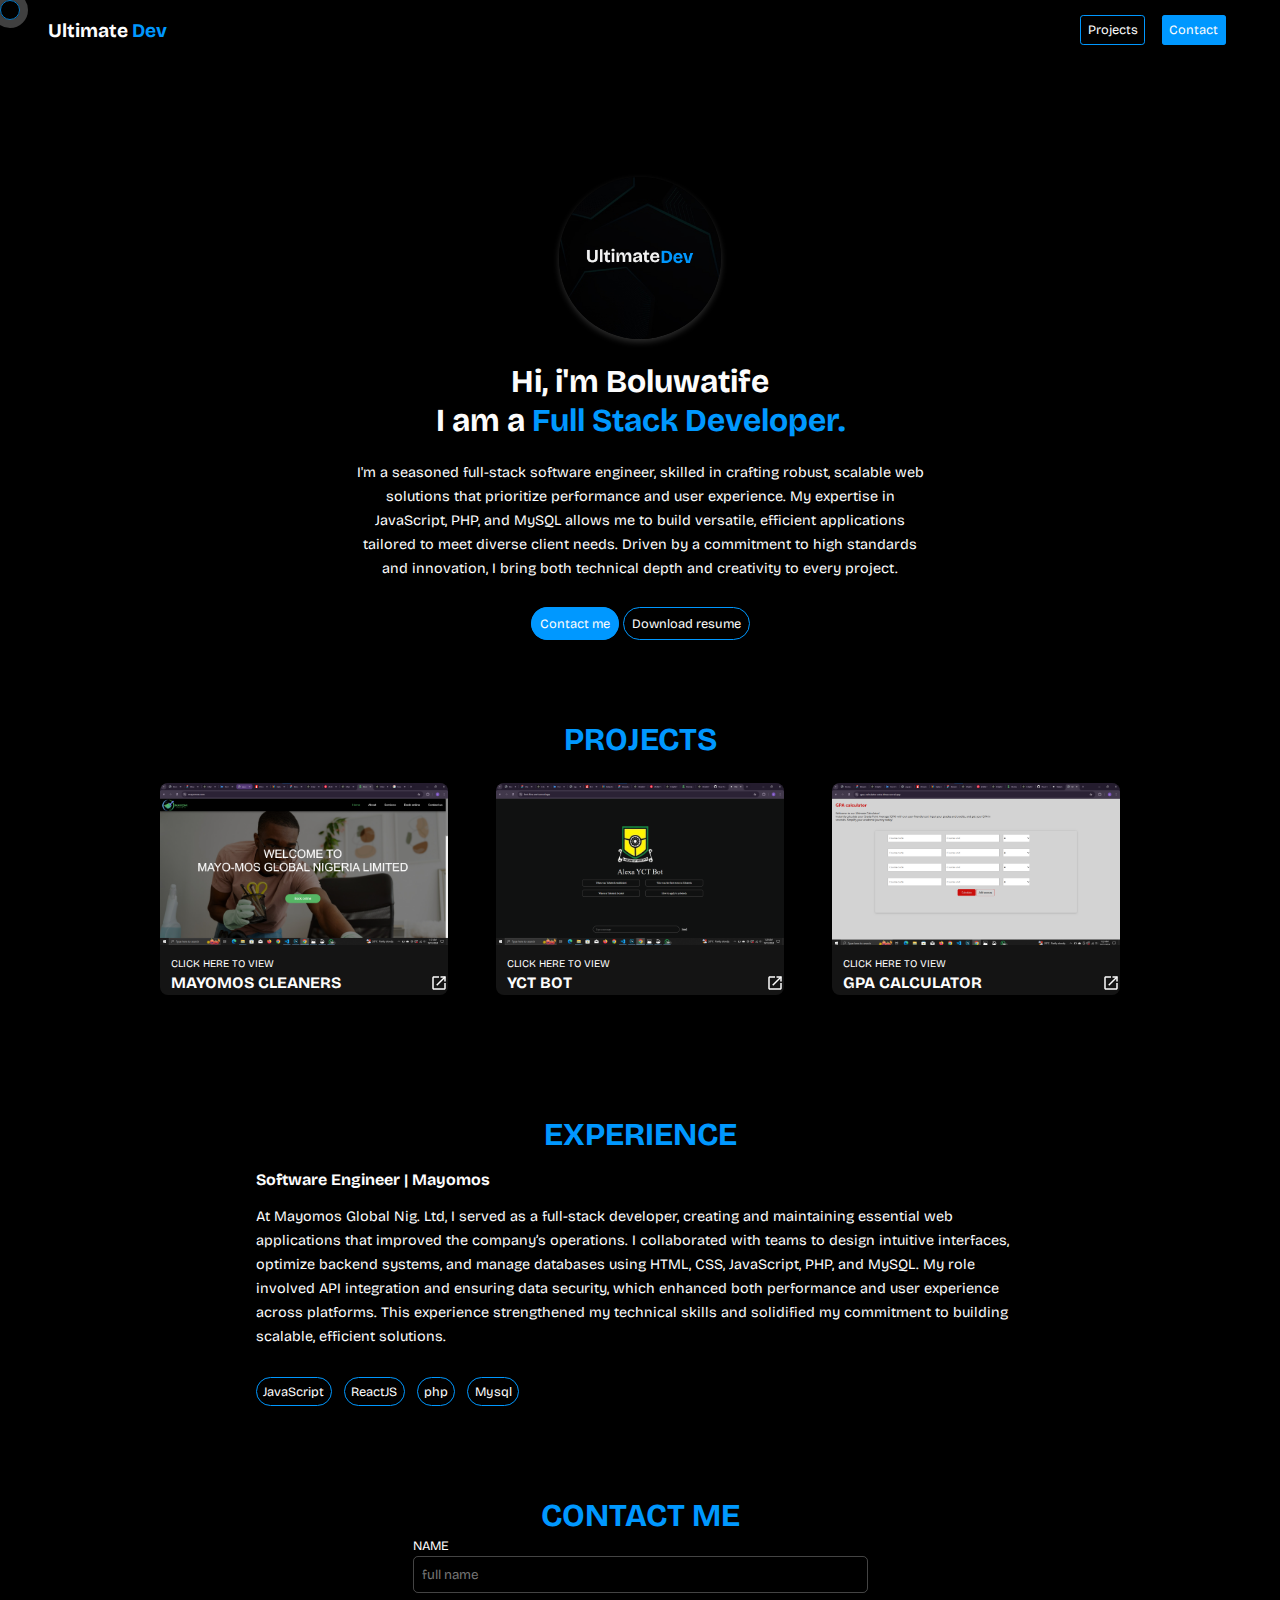
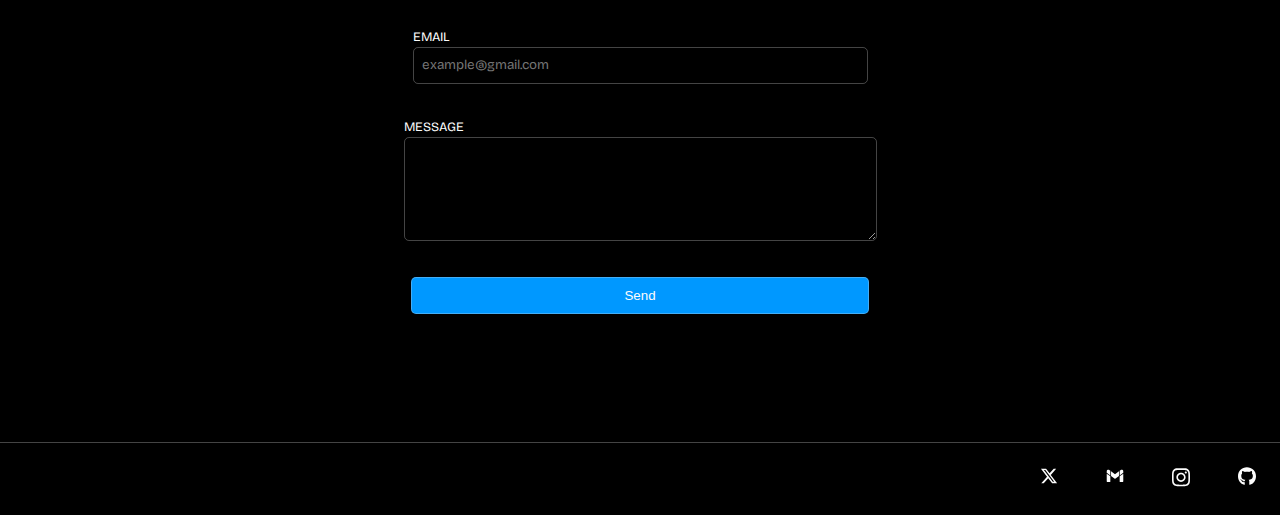
==== index.html @ 0e0b4a30 "Update index.html" ====
<!DOCTYPE html>
  <html lang="en">
  <head>
    <meta charset="UTF-8">
    <meta name="viewport" content="width=device-width, initial-scale=1.0">
    <title>Portfolio | UltimateDev</title>
    <link rel="stylesheet" href="styles/index.css">
    <link rel="preconnect" href="https://fonts.googleapis.com">
    <link rel="preconnect" href="https://fonts.gstatic.com" crossorigin>
    <link href="https://fonts.googleapis.com/css2?family=Bricolage+Grotesque:opsz,wght@12..96,200..800&display=swap" rel="stylesheet">
    <link rel="icon" href="assets/icons/code-solid.svg">
  </head>
  <body>

    <div class="cursor"></div>

    <div class="main">
      <div class="nav">
        <div class="logo">Ultimate <span class="dev">Dev</span> </div>
        <div class="nav-btn">
          <a href="#projects" class="about">Projects</a>
          <a href="#contact" class="contact">Contact</a>
        </div>
      </div>

      <div class="profile">
      <img src="assets/images/profile-bricolage.jpg" width="162" height="162">
      <div class="tag">Hi, i'm Boluwatife</div>
      <div class="tag second">I am a <span class="dev">Full Stack Developer.</span></div>
      <center>
      <div class="txt">I'm a seasoned full-stack software engineer, skilled in crafting robust, scalable web solutions that prioritize performance and user experience. My expertise in JavaScript, PHP, and MySQL allows me to build versatile, efficient applications tailored to meet diverse client needs. Driven by a commitment to high standards and innovation, I bring both technical depth and creativity to every project.
      </div>
    </center>
    <div class="contact-links">
      <a href="#contact" class="contact-me">Contact me</a>
      <a href="assets/files/Resume.pdf" download="Resume.pdf" class="resume">Download resume</a>
    </div>
      </div>

      <div class="projects" id="projects">
        <div class="title">PROJECTS</div>
      
        <div class="each-projects">
          <a href="https://mayomos-global-ltd.vercel.app/" target="_blank">
            <div class="each">
              <img src="assets/images/mayomos.png" alt="">
              <div class="view">CLICK HERE TO VIEW</div>
              <svg xmlns="http://www.w3.org/2000/svg" xmlns:xlink="http://www.w3.org/1999/xlink" viewBox="0,0,256,256" width="24px" height="24px" fill-rule="nonzero"><g fill="#fcfcfc" fill-rule="nonzero" stroke="none" stroke-width="1" stroke-linecap="butt" stroke-linejoin="miter" stroke-miterlimit="10" stroke-dasharray="" stroke-dashoffset="0" font-family="none" font-weight="none" font-size="none" text-anchor="none" style="mix-blend-mode: normal"><g transform="scale(10.66667,10.66667)"><path d="M19,21h-14c-1.1,0 -2,-0.9 -2,-2v-14c0,-1.1 0.9,-2 2,-2h7v2h-7v14h14v-7h2v7c0,1.1 -0.9,2 -2,2z"></path><path d="M21,10h-2v-5h-5v-2h7z"></path><path transform="translate(-2.4705,13.03583) rotate(-45.001)" d="M6.7,8.5h15.6v2h-15.6z"></path></g></g></svg>
              <div class="project-title">MAYOMOS CLEANERS</div>
            </div>
          </a>
          
          
          <a href="https://bot-five-vert.vercel.app/" target="_blank">
            <div class="each">
              <img src="assets/images/bot.png">
              <div class="view">CLICK HERE TO VIEW</div>
              <svg xmlns="http://www.w3.org/2000/svg" xmlns:xlink="http://www.w3.org/1999/xlink" viewBox="0,0,256,256" width="24px" height="24px" fill-rule="nonzero"><g fill="#fcfcfc" fill-rule="nonzero" stroke="none" stroke-width="1" stroke-linecap="butt" stroke-linejoin="miter" stroke-miterlimit="10" stroke-dasharray="" stroke-dashoffset="0" font-family="none" font-weight="none" font-size="none" text-anchor="none" style="mix-blend-mode: normal"><g transform="scale(10.66667,10.66667)"><path d="M19,21h-14c-1.1,0 -2,-0.9 -2,-2v-14c0,-1.1 0.9,-2 2,-2h7v2h-7v14h14v-7h2v7c0,1.1 -0.9,2 -2,2z"></path><path d="M21,10h-2v-5h-5v-2h7z"></path><path transform="translate(-2.4705,13.03583) rotate(-45.001)" d="M6.7,8.5h15.6v2h-15.6z"></path></g></g></svg>
              <div class="project-title">YCT BOT</div>
            </div>
          </a>
         
         
          <a href="https://gpa-calculator-zeta-three.vercel.app/" target="_blank">
            <div class="each">
               <img src="assets/images/gpa-calc.png">
              <div class="view">CLICK HERE TO VIEW</div>
              <svg xmlns="http://www.w3.org/2000/svg" xmlns:xlink="http://www.w3.org/1999/xlink" viewBox="0,0,256,256" width="24px" height="24px" fill-rule="nonzero"><g fill="#fcfcfc" fill-rule="nonzero" stroke="none" stroke-width="1" stroke-linecap="butt" stroke-linejoin="miter" stroke-miterlimit="10" stroke-dasharray="" stroke-dashoffset="0" font-family="none" font-weight="none" font-size="none" text-anchor="none" style="mix-blend-mode: normal"><g transform="scale(10.66667,10.66667)"><path d="M19,21h-14c-1.1,0 -2,-0.9 -2,-2v-14c0,-1.1 0.9,-2 2,-2h7v2h-7v14h14v-7h2v7c0,1.1 -0.9,2 -2,2z"></path><path d="M21,10h-2v-5h-5v-2h7z"></path><path transform="translate(-2.4705,13.03583) rotate(-45.001)" d="M6.7,8.5h15.6v2h-15.6z"></path></g></g></svg>
              <div class="project-title">GPA CALCULATOR</div>
            </div>
          </a>
        </div>
      </div> 

      <div class="experience">
        <div class="title">EXPERIENCE</div>
        <center>
        <div class="main-experience">
          <div class="top">Software Engineer | Mayomos</div>
        <div class="detail">
          At Mayomos Global Nig. Ltd, I served as a full-stack developer, creating and maintaining essential web applications that improved the company’s operations. I collaborated with teams to design intuitive interfaces, optimize backend systems, and manage databases using HTML, CSS, JavaScript, PHP, and MySQL. My role involved API integration and ensuring data security, which enhanced both performance and user experience across platforms. This experience strengthened my technical skills and solidified my commitment to building scalable, efficient solutions.
        </div>
        <div class="stacks">
          <div class="each-stack">JavaScript</div>
          <div class="each-stack">ReactJS</div>
          <div class="each-stack">php</div>
          <div class="each-stack mobile">Mysql</div>
        </div>
        </div>
      </center>
      </div>

      <div class="contact-form" id="contact">
        <div class="title">CONTACT ME</div>

        <form action="https://mayomos.com/endpoint.php" method="post">
          <div class="name">
            <div class="input-title">NAME</div>
            <input type="text" name="name" id="" placeholder="full name">
          </div>

          <div class="email">
            <div class="input-title">EMAIL</div>
            <input type="email" name="mail" id="" placeholder="example@gmail.com">
          </div>

          <div class="message">
            <div class="input-title">MESSAGE</div>
            <textarea name="message" id=""></textarea>
          </div>

          <div class="submit-btn">
              <button class="send-btn" name="submit">Send</button> 
          </div>
        </form>
      </div>

      <div class="footer">
        <hr>

        <div class="icons">
        <a href="https://x.com/_UltimateDev?t=ucRI3K54Rk-dTeCv96or4w&s=08" target="_blank">
        <svg xmlns="http://www.w3.org/2000/svg" viewBox="0 0 512 512"><!--!Font Awesome Free 6.6.0 by @fontawesome - https://fontawesome.com License - https://fontawesome.com/license/free Copyright 2024 Fonticons, Inc.--><path fill="#fcfcfc" d="M389.2 48h70.6L305.6 224.2 487 464H345L233.7 318.6 106.5 464H35.8L200.7 275.5 26.8 48H172.4L272.9 180.9 389.2 48zM364.4 421.8h39.1L151.1 88h-42L364.4 421.8z"/></svg>
       </a>

       <a href="mailto:iyiadeboluwatife8@gmail.com">
        <svg xmlns="http://www.w3.org/2000/svg" x="0px" y="0px" width="50"  viewBox="0,0,256,256">
          <g fill="#fcfcfc" fill-rule="nonzero" stroke="none" stroke-width="1" stroke-linecap="butt" stroke-linejoin="miter" stroke-miterlimit="10" stroke-dasharray="" stroke-dashoffset="0" font-family="none" font-weight="none" font-size="none" text-anchor="none" style="mix-blend-mode: normal"><g transform="scale(5.12,5.12)"><path d="M12,23.403v-0.013v-13.001l-0.12,-0.089h-0.01l-2.73,-2.02c-1.67,-1.24 -4.05,-1.18 -5.53,0.28c-0.99,0.98 -1.61,2.34 -1.61,3.85v3.602zM38,23.39v0.013l10,-7.391v-3.602c0,-1.49 -0.6,-2.85 -1.58,-3.83c-1.46,-1.457 -3.765,-1.628 -5.424,-0.403l-2.876,2.123l-0.12,0.089zM14,24.868l10.406,7.692c0.353,0.261 0.836,0.261 1.189,0l10.405,-7.692v-13.001l-11,8.133l-11,-8.133zM38,25.889v15.111c0,0.552 0.448,1 1,1h6.5c1.381,0 2.5,-1.119 2.5,-2.5v-21.003zM12,25.889l-10,-7.392v21.003c0,1.381 1.119,2.5 2.5,2.5h6.5c0.552,0 1,-0.448 1,-1z"></path></g></g>
          </svg>
      </a>

      <a href="https://www.instagram.com/u.l.t.i.m.a.t.e.d.e.v?igsh=cHZyOWExaW56cmpl" target="_blank">
        <svg xmlns="http://www.w3.org/2000/svg" viewBox="0 0 448 512"><!--!Font Awesome Free 6.6.0 by @fontawesome - https://fontawesome.com License - https://fontawesome.com/license/free Copyright 2024 Fonticons, Inc.--><path fill="#fcfcfc" d="M224.1 141c-63.6 0-114.9 51.3-114.9 114.9s51.3 114.9 114.9 114.9S339 319.5 339 255.9 287.7 141 224.1 141zm0 189.6c-41.1 0-74.7-33.5-74.7-74.7s33.5-74.7 74.7-74.7 74.7 33.5 74.7 74.7-33.6 74.7-74.7 74.7zm146.4-194.3c0 14.9-12 26.8-26.8 26.8-14.9 0-26.8-12-26.8-26.8s12-26.8 26.8-26.8 26.8 12 26.8 26.8zm76.1 27.2c-1.7-35.9-9.9-67.7-36.2-93.9-26.2-26.2-58-34.4-93.9-36.2-37-2.1-147.9-2.1-184.9 0-35.8 1.7-67.6 9.9-93.9 36.1s-34.4 58-36.2 93.9c-2.1 37-2.1 147.9 0 184.9 1.7 35.9 9.9 67.7 36.2 93.9s58 34.4 93.9 36.2c37 2.1 147.9 2.1 184.9 0 35.9-1.7 67.7-9.9 93.9-36.2 26.2-26.2 34.4-58 36.2-93.9 2.1-37 2.1-147.8 0-184.8zM398.8 388c-7.8 19.6-22.9 34.7-42.6 42.6-29.5 11.7-99.5 9-132.1 9s-102.7 2.6-132.1-9c-19.6-7.8-34.7-22.9-42.6-42.6-11.7-29.5-9-99.5-9-132.1s-2.6-102.7 9-132.1c7.8-19.6 22.9-34.7 42.6-42.6 29.5-11.7 99.5-9 132.1-9s102.7-2.6 132.1 9c19.6 7.8 34.7 22.9 42.6 42.6 11.7 29.5 9 99.5 9 132.1s2.7 102.7-9 132.1z"/></svg>
      </a>

      <a href="https://github.com/precy001" target="_blank">
        <svg xmlns="http://www.w3.org/2000/svg" viewBox="0 0 496 512"><!--!Font Awesome Free 6.6.0 by @fontawesome - https://fontawesome.com License - https://fontawesome.com/license/free Copyright 2024 Fonticons, Inc.--><path fill="#fcfcfc" d="M165.9 397.4c0 2-2.3 3.6-5.2 3.6-3.3 .3-5.6-1.3-5.6-3.6 0-2 2.3-3.6 5.2-3.6 3-.3 5.6 1.3 5.6 3.6zm-31.1-4.5c-.7 2 1.3 4.3 4.3 4.9 2.6 1 5.6 0 6.2-2s-1.3-4.3-4.3-5.2c-2.6-.7-5.5 .3-6.2 2.3zm44.2-1.7c-2.9 .7-4.9 2.6-4.6 4.9 .3 2 2.9 3.3 5.9 2.6 2.9-.7 4.9-2.6 4.6-4.6-.3-1.9-3-3.2-5.9-2.9zM244.8 8C106.1 8 0 113.3 0 252c0 110.9 69.8 205.8 169.5 239.2 12.8 2.3 17.3-5.6 17.3-12.1 0-6.2-.3-40.4-.3-61.4 0 0-70 15-84.7-29.8 0 0-11.4-29.1-27.8-36.6 0 0-22.9-15.7 1.6-15.4 0 0 24.9 2 38.6 25.8 21.9 38.6 58.6 27.5 72.9 20.9 2.3-16 8.8-27.1 16-33.7-55.9-6.2-112.3-14.3-112.3-110.5 0-27.5 7.6-41.3 23.6-58.9-2.6-6.5-11.1-33.3 2.6-67.9 20.9-6.5 69 27 69 27 20-5.6 41.5-8.5 62.8-8.5s42.8 2.9 62.8 8.5c0 0 48.1-33.6 69-27 13.7 34.7 5.2 61.4 2.6 67.9 16 17.7 25.8 31.5 25.8 58.9 0 96.5-58.9 104.2-114.8 110.5 9.2 7.9 17 22.9 17 46.4 0 33.7-.3 75.4-.3 83.6 0 6.5 4.6 14.4 17.3 12.1C428.2 457.8 496 362.9 496 252 496 113.3 383.5 8 244.8 8zM97.2 352.9c-1.3 1-1 3.3 .7 5.2 1.6 1.6 3.9 2.3 5.2 1 1.3-1 1-3.3-.7-5.2-1.6-1.6-3.9-2.3-5.2-1zm-10.8-8.1c-.7 1.3 .3 2.9 2.3 3.9 1.6 1 3.6 .7 4.3-.7 .7-1.3-.3-2.9-2.3-3.9-2-.6-3.6-.3-4.3 .7zm32.4 35.6c-1.6 1.3-1 4.3 1.3 6.2 2.3 2.3 5.2 2.6 6.5 1 1.3-1.3 .7-4.3-1.3-6.2-2.2-2.3-5.2-2.6-6.5-1zm-11.4-14.7c-1.6 1-1.6 3.6 0 5.9 1.6 2.3 4.3 3.3 5.6 2.3 1.6-1.3 1.6-3.9 0-6.2-1.4-2.3-4-3.3-5.6-2z"/></svg>
      </a>
      </div>
      </div>
    </div>
  </body>
  <script src="scripts/cursor.js"></script>
  </html>
---- styles/index.css ----
*{
    margin: 0;
    padding: 0;
    box-sizing: border-box;
}

@font-face{
    font-family: 'coolvetica';
    src: url(../fonts/coolvetica\ compressed\ hv.otf) format('truetype')
         url(../fonts/coolvetica\ condensed\ rg.otf) format('truetype'),
         url(../fonts/coolvetica\ crammed\ rg.otf)format('truetype'),
         url(../fonts/coolvetica\ rg.otf) format('truetype'),
         url(../fonts/coolvetica\ rg\ it.otf) format('truetype');

    font-weight: normal;
    font-style: normal;
}

html{
    scroll-behavior: smooth;
}
 
body{
    height: 100vh;
    background-color: #000000;
    color: #fcfcfc;
    font-family: 'Bricolage Grotesque';
    overflow-x: hidden;
}

.cursor{
    width: 20px;
    height: 20px;
    border: 1px solid rgba(0, 152, 255, .8);
    border-radius: 50%;
    position: absolute;
    transition-duration: 200ms;
    transition-timing-function: ease-out;
    animation: cursorAnim .5s infinite alternate;
    pointer-events: none;
}

.remove{
    display: none;
}

.cursor::after{
    content: "";
    width: 20px;
    height: 20px;
    position: absolute;
    border: 8px solid gray;
    border-radius: 50%;
    opacity: .5;
    top: -9px;
    left: -9px;
    animation: cursorAnim2 .5s infinite alternate;
}

 @keyframes cursorAnim{
    from{
        transform: scale(1);
    }to{
        transform: scale(.7);
    }
}

@keyframes cursorAnim2{
    from{
        transform: scale(1);
    }to{
        transform: scale(.4);
    }
} 

.expand{
    animation: cursorAnim3 .5s forwards;
    border: 1px solid #0098ff;
}

@keyframes cursorAnim3{
   0%{
        transform: scale(1);
   }

   50%{
    transform: scale(3);
   }

   100%{
    transform: scale(1);
    opacity: 0;
   }
}

.nav{
    padding: 1.2rem 3rem;
    margin-bottom: 3.5rem;
}

.logo{
    /* font-weight: 700; */
    font-size: 1.2rem;
    font-weight: bolder;
    display: inline;
}

.dev{
    color: #0098ff;
}

.nav-btn{
    float: right;
    display: inline;
}

.nav-btn a{
    text-decoration: none;
    margin: .4rem;
    font-size: .8rem;
}

.about{
    border: 1px solid #0098ff;
    border-radius: .2rem;
    padding: .4rem;
    color: #fcfcfc;
    transition: .4s ease-in-out;
}

.contact{
    border: 1px solid #0098ff;
    padding: .4rem;
    background-color: #0098ff;
    color: #fcfcfc;
    border-radius: .2rem;
    transition: .4s ease-in-out;
}

.contact:hover{
    background-color: transparent;
}

.about:hover{
    background-color: #0098ff;
}

.profile{
    text-align: center;
    margin-top: 5rem;
    padding: 2rem;
    padding-top: 1rem;
}

.profile img{
    border-radius: 50%;
    box-shadow: 0px 3px 6px 0px rgba(225, 225, 225, 0.2);
    margin: 1.2rem;
}

.tag{
    font-size: 2rem;
    font-weight: bold;
}

.txt{
    width: 45vw;
    font-weight: 10px;
    line-height: 1.5rem;
    font-size: .9rem;
    margin-bottom: 2rem;
}

.second{
    margin: 1.3rem;
    margin-top: 0;
}

.contact-links{
    margin-bottom: 3.5rem;
}

.contact-links a{
    color: #fcfcfc;
    text-decoration: none;
    font-size: .8rem;
}

.contact-me{
    border: 1px solid #0098ff;
    padding: .5rem;
    background-color: #0098ff;
    border-radius: 1.2rem;
    transition: .4s ease-in-out;
}

.resume{
    border: 1px solid #0098ff;
    padding: .5rem;
    border-radius: 1.2rem;
    transition: .4s ease-in-out;
}

.resume:hover{
    background-color: #0098ff;
}

.contact-me:hover{
    background-color: transparent;
}

.title{
    color: #0098ff;
    font-size: 2rem;
    text-align: center;
    font-weight: bold;
}

/* .top{
    font-size: 1.2rem;
}


.main-experience{
    width: 55vw;
    margin: 1.2rem ;
    place-items: center;
}

.detail{
    font-size: .9rem;
    line-height: 1.5rem;
}
 */


 .each-projects{
    display: flex;
    flex-direction: row;
    justify-content: center;
    align-items: center;

 }

 .each-projects a{
    color: #fcfcfc;
    text-decoration: none;
 }

 .each{
    background-color: #141414;
    margin: 1.5rem;
    /* padding-bottom:1rem; */
    border-radius: .5rem;
    transition: .4s ease-in-out; 
 }

 .each:hover{
    opacity: .5;
 }

 .each img{
    width: 288px;
    height: 162px;
    border-radius: .5rem .5rem 0 0; 
 }

 .projects{
    padding: 2rem;
    padding-top: 0  ;
 }

 .project-title{
    margin-left:.5rem;
    padding: .5rem;
    padding-top: .1rem;
    padding-bottom: .2rem;
    padding-left: .2rem;
    font-size: 1rem;
    font-weight: bold;
   /*  display: inline; */
 }

 .view{
    margin-left:.5rem;
    padding: .5rem;
    padding-bottom: .1rem;
    padding-left: .2rem;
    font-size: .65rem;
 }

.each svg{
    float: right;
    width: 18px;
    margin-left:.5rem;
 }
 
 .experience{
    margin: 2rem;
    padding: 2rem;;
 }

 .main-experience{
    text-align: left;
    width: 60vw;
 }

 .top{
    padding:1rem 0;
    font-weight: bold;
 }

 .detail{
    font-weight: 10px;
    line-height: 1.5rem;
    font-size: .9rem;
    margin-bottom: 2rem;
 }

 .each-stack{
    border: 1px solid #0098ff;
    border-radius: 1.2rem;
    padding: .4rem;
    color: #fcfcfc;
    display: inline;
    margin-right: .5rem;
    font-size: .8rem;
 }

 .contact-form{
    padding: 2rem;
 }

  form{
    display: flex;
    justify-content: center;
    align-items: center;
    flex-direction: column;
 } 

 .input-title{
    font-size: .8rem;
    margin-bottom: .2rem;
    margin-top: .2rem;
 }

 form input{
    background-color: transparent;
    border: 1px solid rgba(225, 225, 225, 0.3);
    color: #fcfcfc;
    margin: 2rem 0;
    margin-top: 0;
    border-radius:5px;
    outline: none;
 }

 .name input, .email input{
    min-width: 100%; 
    padding: .6rem 18rem; 
    padding-left: .5rem; 
    background-color: transparent;
    border: 1px solid rgba(225, 225, 225, 0.3);
    color: #fcfcfc;
    margin: 2rem 0;
    margin-top: 0;
    border-radius: 5px;
    outline: none;
    text-align: left;
 }

 form input::placeholder{
    font-family:'Bricolage Grotesque';
 }

 .message textarea{
    padding: 4rem 18rem;
    padding-top: .5rem;
    min-width: 100%; 
    padding-left: .5rem; 
    background-color: transparent;
    border: 1px solid rgba(225, 225, 225, 0.3);
    color: #fcfcfc;
    margin: 2rem 0;
    margin-top: 0;
    border-radius: 5px;
    outline: none;
    text-align: left;
 }

 .send-btn{
    cursor: pointer;
    width: 100%; 
    padding: .6rem 13.3rem; 
    background-color: #0098ff;
    border: 1px solid rgba(225, 225, 225, 0.3);
    color: #fcfcfc;
    margin: 2rem 0;
    margin-top: 0;
    border-radius: 5px;
    outline: none;
    text-align: left;
    transition: .4s ease-in-out;
    display: grid;
    place-content: center;
 }

 .loader{
    pointer-events: none;
    width: 20px;
    height: 20px;
    border-radius: 50%;
    border: 3px solid transparent;
    border-top-color: #fcfcfc;
    animation: loader 1s ease infinite;
  }

  @keyframes loader{
    0%{
        transform: rotate(0turn);
    }

    100%{
        transform: rotate(1turn);
    }
  }

 input{
    font-family: 'Bricolage grotesque';
 }

 .send-btn:hover{
    opacity: .8;
 }

 .footer{
    margin: 4rem 0;
 }

 .footer hr{
    border: none;
    height: 1px;
    background-color: rgba(225, 225, 225, 0.3);
 }

 .icons{
    display: flex;
    float: inline-end;
    justify-content: space-evenly;
 }
 
 .icons svg{
    width: 18px;
    margin: 1.5rem;
 }

 ::-webkit-scrollbar {
    width: 12px; 
  }
  
  ::-webkit-scrollbar-track {
    background: transparent; 
  }
  

  ::-webkit-scrollbar-thumb {
    background: #888; 
  }
  

  ::-webkit-scrollbar-thumb:hover {
    background: #555; 
  }

  /*Media queries*/
@media all and (orientation:portrait){
    .each-projects{
        flex-direction: column;
    }

    .txt{
        min-width: 80vw;
    }

    .main-experience{
    min-width:70vw;
    }

    .cursor{
        display: none;
    }
}
  
@media all and (max-width:508px){
    .name input, .email input{
        padding: .6rem 15rem;
        padding-left: .5rem;
    }

    .message textarea{
        padding: 4rem 15rem; 
        padding-left: .5rem;    
    }

    .send-btn{
        padding: .6rem 11.5rem;
    }
}

@media all and (max-width:451px){
    .name input, .email input{
        padding: .6rem 13rem;
        padding-left: .5rem;
    }

    .message textarea{
        padding: 4rem 13rem; 
        padding-left: .5rem;    
    }

    .send-btn{
        padding: .6rem 10.5rem;
    }
}

 @media all and (max-width:424px){
    .name input, .email input{
        padding: .6rem 10rem;
        padding-left: .5rem;
    }

    .message textarea{
        padding: 4rem 10rem; 
        padding-left: .5rem;    
    }

    .send-btn{
        padding: .6rem 9rem;
    }
}

@media all and (max-width:402px){
    .each-stack{
       margin-right: .1rem; 
    }
}
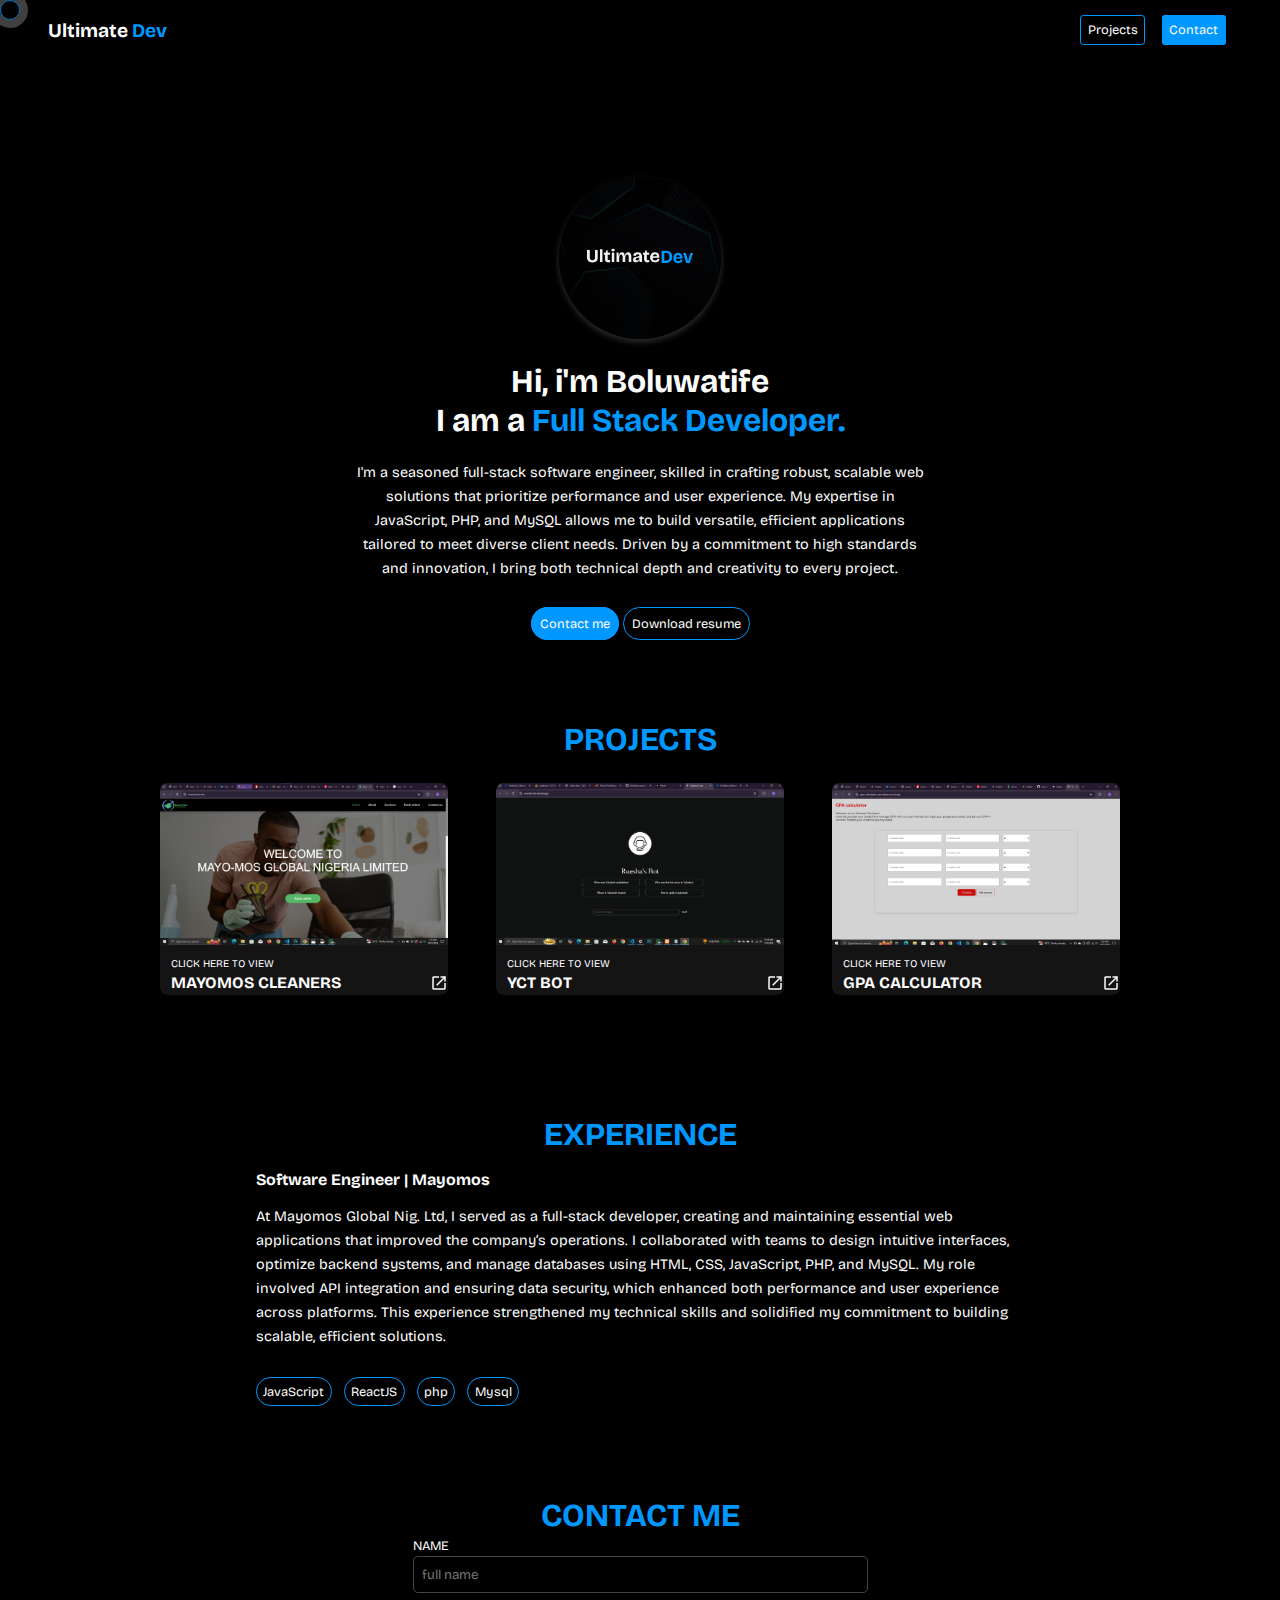
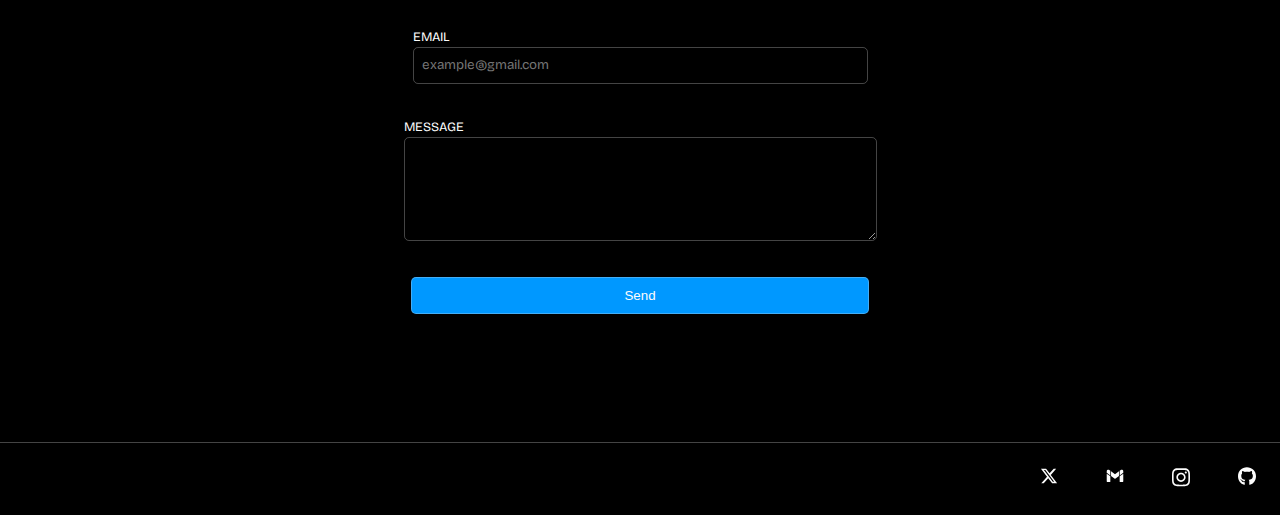
==== commit 11c46b95: "Update index.html" ====
--- a/index.html
+++ b/index.html
@@ -51,9 +51,9 @@
           </a>
           
           
-          <a href="https://bot-five-vert.vercel.app/" target="_blank">
+          <a href="https://ruesha-bot.vercel.app/" target="_blank">
             <div class="each">
-              <img src="assets/images/bot.png">
+              <img src="assets/images/ruesha bot.png">
               <div class="view">CLICK HERE TO VIEW</div>
               <svg xmlns="http://www.w3.org/2000/svg" xmlns:xlink="http://www.w3.org/1999/xlink" viewBox="0,0,256,256" width="24px" height="24px" fill-rule="nonzero"><g fill="#fcfcfc" fill-rule="nonzero" stroke="none" stroke-width="1" stroke-linecap="butt" stroke-linejoin="miter" stroke-miterlimit="10" stroke-dasharray="" stroke-dashoffset="0" font-family="none" font-weight="none" font-size="none" text-anchor="none" style="mix-blend-mode: normal"><g transform="scale(10.66667,10.66667)"><path d="M19,21h-14c-1.1,0 -2,-0.9 -2,-2v-14c0,-1.1 0.9,-2 2,-2h7v2h-7v14h14v-7h2v7c0,1.1 -0.9,2 -2,2z"></path><path d="M21,10h-2v-5h-5v-2h7z"></path><path transform="translate(-2.4705,13.03583) rotate(-45.001)" d="M6.7,8.5h15.6v2h-15.6z"></path></g></g></svg>
               <div class="project-title">YCT BOT</div>
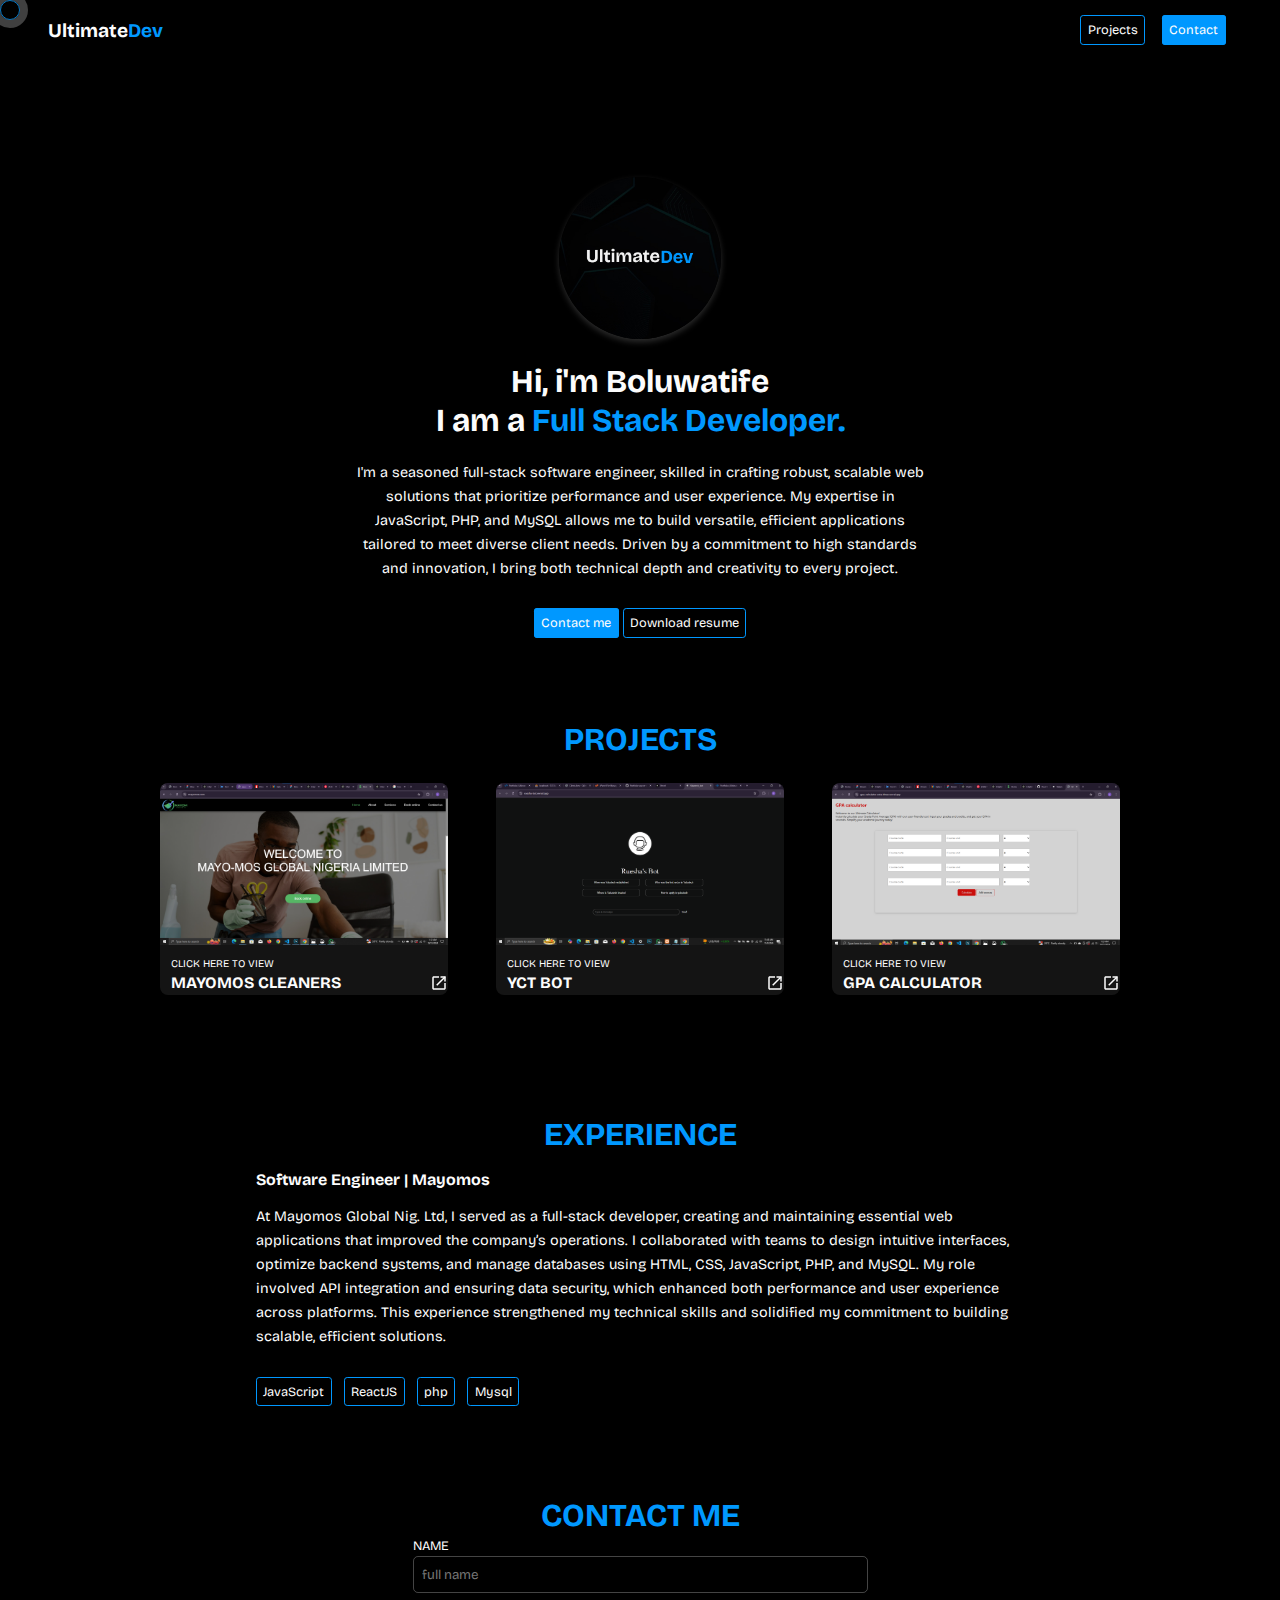
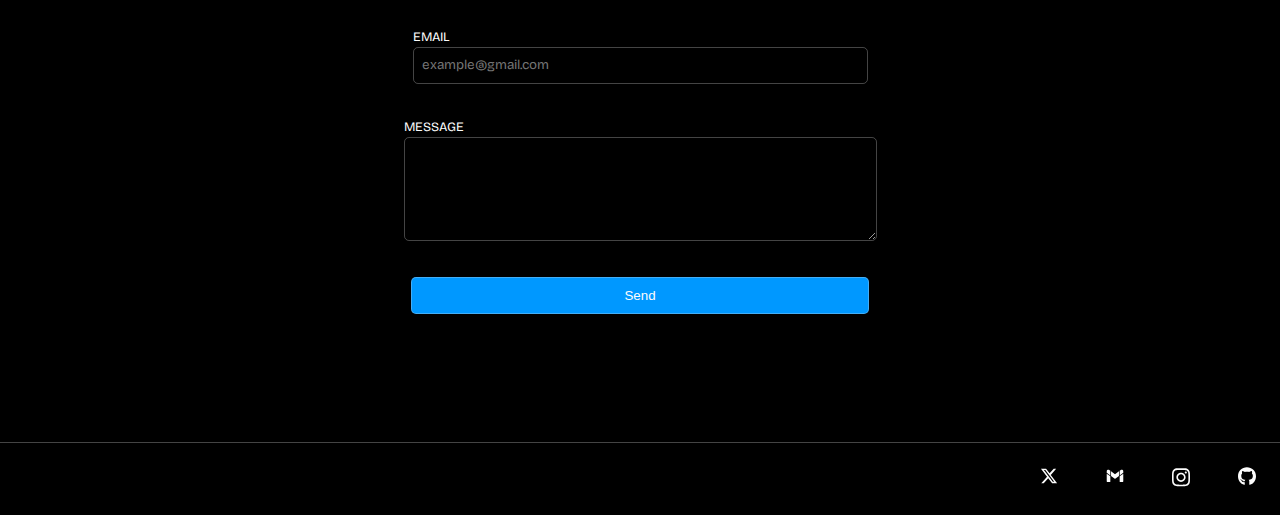
==== commit 15beed1c: "Update index.html" ====
--- a/index.html
+++ b/index.html
@@ -16,7 +16,7 @@
 
     <div class="main">
       <div class="nav">
-        <div class="logo">Ultimate <span class="dev">Dev</span> </div>
+        <div class="logo">Ultimate<span class="dev">Dev</span> </div>
         <div class="nav-btn">
           <a href="#projects" class="about">Projects</a>
           <a href="#contact" class="contact">Contact</a>
@@ -33,7 +33,7 @@
     </center>
     <div class="contact-links">
       <a href="#contact" class="contact-me">Contact me</a>
-      <a href="assets/files/Resume.pdf" download="Resume.pdf" class="resume">Download resume</a>
+      <a href="assets/files/resume_ultimatedev.pdf" download="Resume.pdf" class="resume">Download resume</a>
     </div>
       </div>
 
@@ -96,17 +96,17 @@
         <form action="https://mayomos.com/endpoint.php" method="post">
           <div class="name">
             <div class="input-title">NAME</div>
-            <input type="text" name="name" id="" placeholder="full name">
+            <input type="text" name="name" id="" placeholder="full name" required class="name-box">
           </div>
 
           <div class="email">
             <div class="input-title">EMAIL</div>
-            <input type="email" name="mail" id="" placeholder="example@gmail.com">
+            <input type="email" name="mail" id="" placeholder="example@gmail.com" required class="mail-box">
           </div>
 
           <div class="message">
             <div class="input-title">MESSAGE</div>
-            <textarea name="message" id=""></textarea>
+            <textarea name="message" id="" required class="message-box"></textarea>
           </div>
 
           <div class="submit-btn">
@@ -129,7 +129,7 @@
           </svg>
       </a>
 
-      <a href="https://www.instagram.com/u.l.t.i.m.a.t.e.d.e.v?igsh=cHZyOWExaW56cmpl" target="_blank">
+      <a href="https://www.instagram.com/_ultimatedev?igsh=cHZyOWExaW56cmpl" target="_blank">
         <svg xmlns="http://www.w3.org/2000/svg" viewBox="0 0 448 512"><!--!Font Awesome Free 6.6.0 by @fontawesome - https://fontawesome.com License - https://fontawesome.com/license/free Copyright 2024 Fonticons, Inc.--><path fill="#fcfcfc" d="M224.1 141c-63.6 0-114.9 51.3-114.9 114.9s51.3 114.9 114.9 114.9S339 319.5 339 255.9 287.7 141 224.1 141zm0 189.6c-41.1 0-74.7-33.5-74.7-74.7s33.5-74.7 74.7-74.7 74.7 33.5 74.7 74.7-33.6 74.7-74.7 74.7zm146.4-194.3c0 14.9-12 26.8-26.8 26.8-14.9 0-26.8-12-26.8-26.8s12-26.8 26.8-26.8 26.8 12 26.8 26.8zm76.1 27.2c-1.7-35.9-9.9-67.7-36.2-93.9-26.2-26.2-58-34.4-93.9-36.2-37-2.1-147.9-2.1-184.9 0-35.8 1.7-67.6 9.9-93.9 36.1s-34.4 58-36.2 93.9c-2.1 37-2.1 147.9 0 184.9 1.7 35.9 9.9 67.7 36.2 93.9s58 34.4 93.9 36.2c37 2.1 147.9 2.1 184.9 0 35.9-1.7 67.7-9.9 93.9-36.2 26.2-26.2 34.4-58 36.2-93.9 2.1-37 2.1-147.8 0-184.8zM398.8 388c-7.8 19.6-22.9 34.7-42.6 42.6-29.5 11.7-99.5 9-132.1 9s-102.7 2.6-132.1-9c-19.6-7.8-34.7-22.9-42.6-42.6-11.7-29.5-9-99.5-9-132.1s-2.6-102.7 9-132.1c7.8-19.6 22.9-34.7 42.6-42.6 29.5-11.7 99.5-9 132.1-9s102.7-2.6 132.1 9c19.6 7.8 34.7 22.9 42.6 42.6 11.7 29.5 9 99.5 9 132.1s2.7 102.7-9 132.1z"/></svg>
       </a>
 
--- a/styles/index.css
+++ b/styles/index.css
@@ -188,16 +188,18 @@
 
 .contact-me{
     border: 1px solid #0098ff;
-    padding: .5rem;
+    padding: .4rem;
     background-color: #0098ff;
-    border-radius: 1.2rem;
+    color: #fcfcfc;
+    border-radius: .2rem;
     transition: .4s ease-in-out;
 }
 
 .resume{
     border: 1px solid #0098ff;
-    padding: .5rem;
-    border-radius: 1.2rem;
+    border-radius: .2rem;
+    padding: .4rem;
+    color: #fcfcfc;
     transition: .4s ease-in-out;
 }
 
@@ -319,7 +321,7 @@
 
  .each-stack{
     border: 1px solid #0098ff;
-    border-radius: 1.2rem;
+    border-radius: .2rem;
     padding: .4rem;
     color: #fcfcfc;
     display: inline;
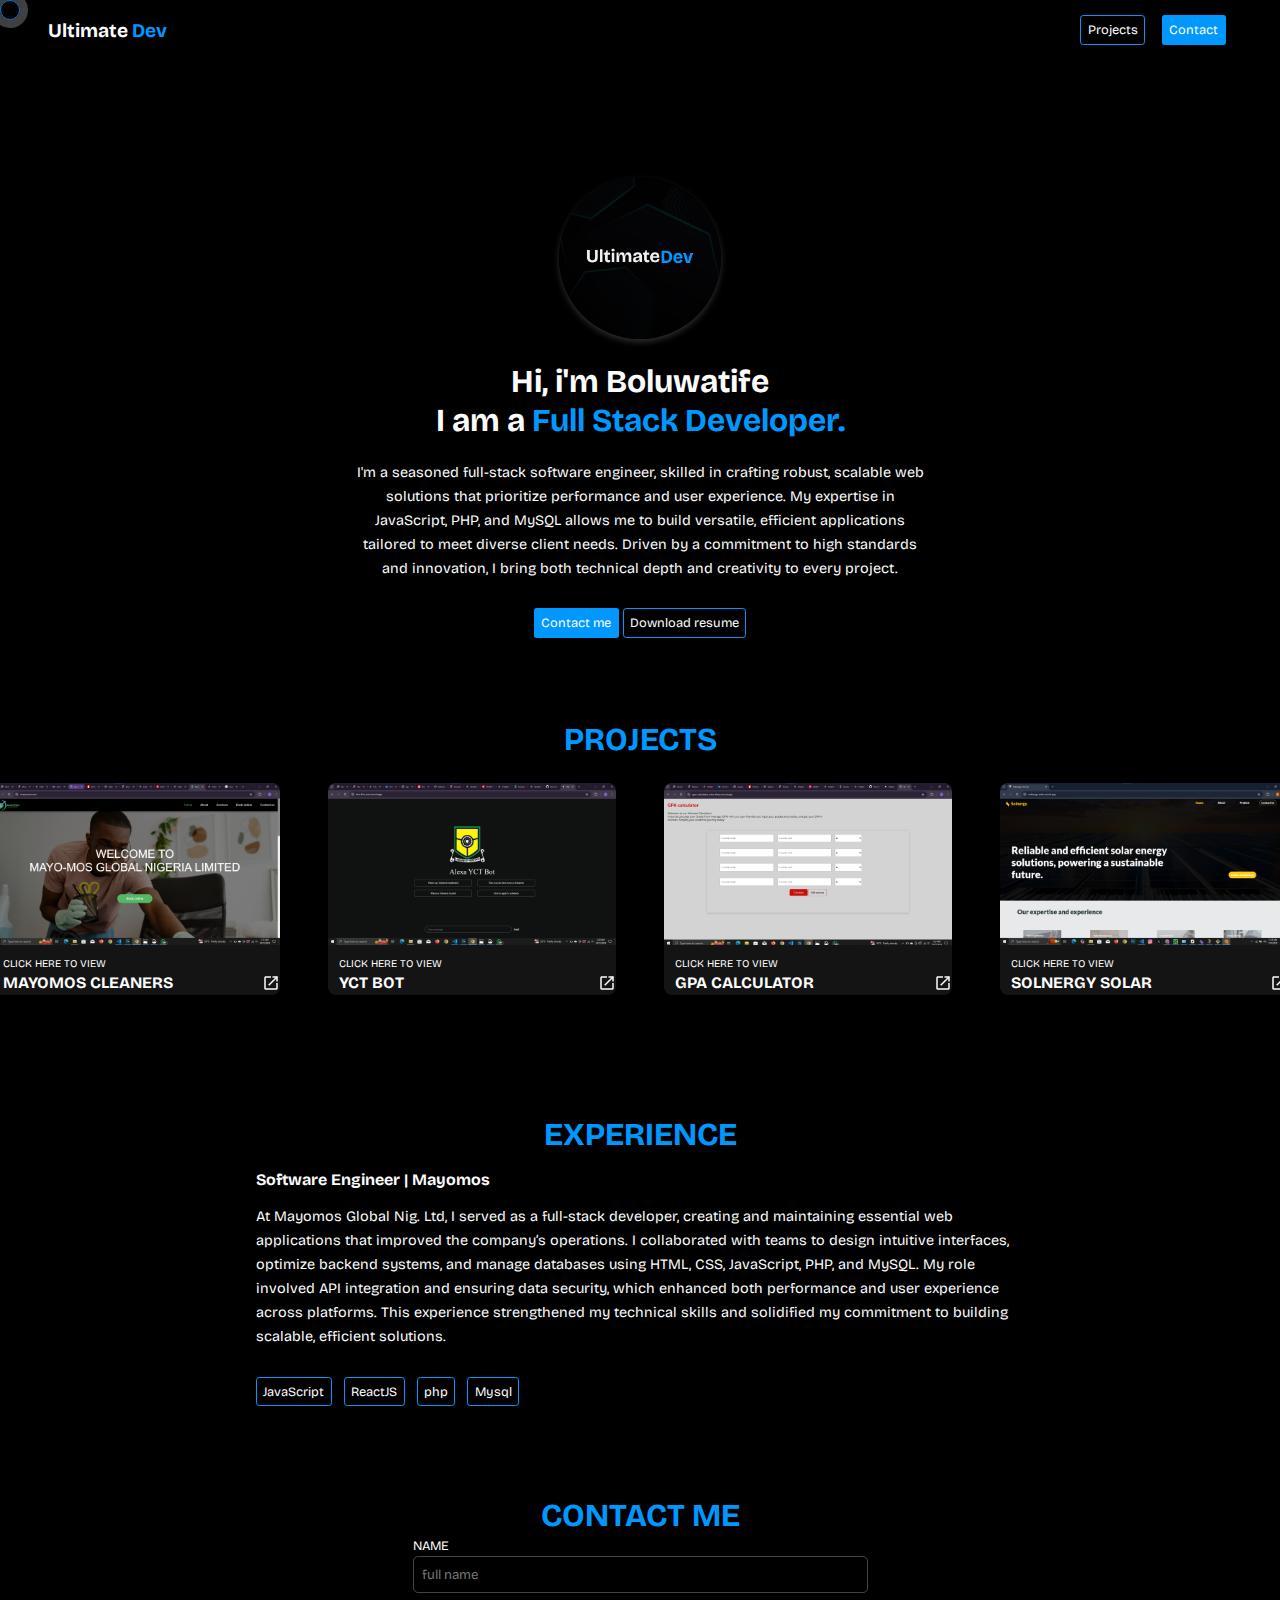
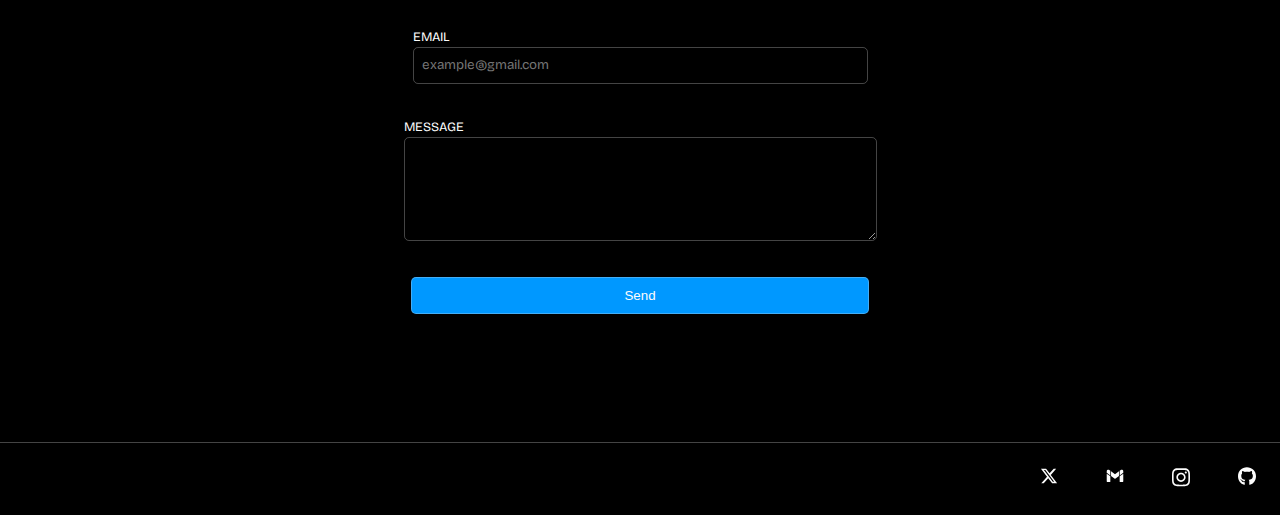
==== commit dced7678: "Update projects section" ====
--- a/index.html
+++ b/index.html
@@ -16,7 +16,7 @@
 
     <div class="main">
       <div class="nav">
-        <div class="logo">Ultimate<span class="dev">Dev</span> </div>
+        <div class="logo">Ultimate <span class="dev">Dev</span> </div>
         <div class="nav-btn">
           <a href="#projects" class="about">Projects</a>
           <a href="#contact" class="contact">Contact</a>
@@ -33,7 +33,7 @@
     </center>
     <div class="contact-links">
       <a href="#contact" class="contact-me">Contact me</a>
-      <a href="assets/files/resume_ultimatedev.pdf" download="Resume.pdf" class="resume">Download resume</a>
+      <a href="assets/files/Resume.pdf" download="Resume.pdf" class="resume">Download resume</a>
     </div>
       </div>
 
@@ -51,9 +51,9 @@
           </a>
           
           
-          <a href="https://ruesha-bot.vercel.app/" target="_blank">
+          <a href="https://bot-five-vert.vercel.app/" target="_blank">
             <div class="each">
-              <img src="assets/images/ruesha bot.png">
+              <img src="assets/images/bot.png">
               <div class="view">CLICK HERE TO VIEW</div>
               <svg xmlns="http://www.w3.org/2000/svg" xmlns:xlink="http://www.w3.org/1999/xlink" viewBox="0,0,256,256" width="24px" height="24px" fill-rule="nonzero"><g fill="#fcfcfc" fill-rule="nonzero" stroke="none" stroke-width="1" stroke-linecap="butt" stroke-linejoin="miter" stroke-miterlimit="10" stroke-dasharray="" stroke-dashoffset="0" font-family="none" font-weight="none" font-size="none" text-anchor="none" style="mix-blend-mode: normal"><g transform="scale(10.66667,10.66667)"><path d="M19,21h-14c-1.1,0 -2,-0.9 -2,-2v-14c0,-1.1 0.9,-2 2,-2h7v2h-7v14h14v-7h2v7c0,1.1 -0.9,2 -2,2z"></path><path d="M21,10h-2v-5h-5v-2h7z"></path><path transform="translate(-2.4705,13.03583) rotate(-45.001)" d="M6.7,8.5h15.6v2h-15.6z"></path></g></g></svg>
               <div class="project-title">YCT BOT</div>
@@ -69,8 +69,23 @@
               <div class="project-title">GPA CALCULATOR</div>
             </div>
           </a>
+
+
+          <a href="https://solnergy-solar.vercel.app/" target="_blank">
+            <div class="each">
+               <img src="assets/images/image.png">
+              <div class="view">CLICK HERE TO VIEW</div>
+              <svg xmlns="http://www.w3.org/2000/svg" xmlns:xlink="http://www.w3.org/1999/xlink" viewBox="0,0,256,256" width="24px" height="24px" fill-rule="nonzero"><g fill="#fcfcfc" fill-rule="nonzero" stroke="none" stroke-width="1" stroke-linecap="butt" stroke-linejoin="miter" stroke-miterlimit="10" stroke-dasharray="" stroke-dashoffset="0" font-family="none" font-weight="none" font-size="none" text-anchor="none" style="mix-blend-mode: normal"><g transform="scale(10.66667,10.66667)"><path d="M19,21h-14c-1.1,0 -2,-0.9 -2,-2v-14c0,-1.1 0.9,-2 2,-2h7v2h-7v14h14v-7h2v7c0,1.1 -0.9,2 -2,2z"></path><path d="M21,10h-2v-5h-5v-2h7z"></path><path transform="translate(-2.4705,13.03583) rotate(-45.001)" d="M6.7,8.5h15.6v2h-15.6z"></path></g></g></svg>
+              <div class="project-title">SOLNERGY SOLAR</div>
+            </div>
+          </a>
         </div>
       </div> 
+        </div>
+
+      </div> 
+
+   
 
       <div class="experience">
         <div class="title">EXPERIENCE</div>
@@ -93,20 +108,20 @@
       <div class="contact-form" id="contact">
         <div class="title">CONTACT ME</div>
 
-        <form action="https://mayomos.com/endpoint.php" method="post">
+        <form action="backend/endpoint.php" method="post">
           <div class="name">
             <div class="input-title">NAME</div>
-            <input type="text" name="name" id="" placeholder="full name" required class="name-box">
+            <input type="text" name="name" id="" placeholder="full name">
           </div>
 
           <div class="email">
             <div class="input-title">EMAIL</div>
-            <input type="email" name="mail" id="" placeholder="example@gmail.com" required class="mail-box">
+            <input type="email" name="mail" id="" placeholder="example@gmail.com">
           </div>
 
           <div class="message">
             <div class="input-title">MESSAGE</div>
-            <textarea name="message" id="" required class="message-box"></textarea>
+            <textarea name="message" id=""></textarea>
           </div>
 
           <div class="submit-btn">
@@ -129,7 +144,7 @@
           </svg>
       </a>
 
-      <a href="https://www.instagram.com/_ultimatedev?igsh=cHZyOWExaW56cmpl" target="_blank">
+      <a href="https://www.instagram.com/u.l.t.i.m.a.t.e.d.e.v?igsh=cHZyOWExaW56cmpl" target="_blank">
         <svg xmlns="http://www.w3.org/2000/svg" viewBox="0 0 448 512"><!--!Font Awesome Free 6.6.0 by @fontawesome - https://fontawesome.com License - https://fontawesome.com/license/free Copyright 2024 Fonticons, Inc.--><path fill="#fcfcfc" d="M224.1 141c-63.6 0-114.9 51.3-114.9 114.9s51.3 114.9 114.9 114.9S339 319.5 339 255.9 287.7 141 224.1 141zm0 189.6c-41.1 0-74.7-33.5-74.7-74.7s33.5-74.7 74.7-74.7 74.7 33.5 74.7 74.7-33.6 74.7-74.7 74.7zm146.4-194.3c0 14.9-12 26.8-26.8 26.8-14.9 0-26.8-12-26.8-26.8s12-26.8 26.8-26.8 26.8 12 26.8 26.8zm76.1 27.2c-1.7-35.9-9.9-67.7-36.2-93.9-26.2-26.2-58-34.4-93.9-36.2-37-2.1-147.9-2.1-184.9 0-35.8 1.7-67.6 9.9-93.9 36.1s-34.4 58-36.2 93.9c-2.1 37-2.1 147.9 0 184.9 1.7 35.9 9.9 67.7 36.2 93.9s58 34.4 93.9 36.2c37 2.1 147.9 2.1 184.9 0 35.9-1.7 67.7-9.9 93.9-36.2 26.2-26.2 34.4-58 36.2-93.9 2.1-37 2.1-147.8 0-184.8zM398.8 388c-7.8 19.6-22.9 34.7-42.6 42.6-29.5 11.7-99.5 9-132.1 9s-102.7 2.6-132.1-9c-19.6-7.8-34.7-22.9-42.6-42.6-11.7-29.5-9-99.5-9-132.1s-2.6-102.7 9-132.1c7.8-19.6 22.9-34.7 42.6-42.6 29.5-11.7 99.5-9 132.1-9s102.7-2.6 132.1 9c19.6 7.8 34.7 22.9 42.6 42.6 11.7 29.5 9 99.5 9 132.1s2.7 102.7-9 132.1z"/></svg>
       </a>
 
@@ -141,4 +156,4 @@
     </div>
   </body>
   <script src="scripts/cursor.js"></script>
-  </html>
+  </html>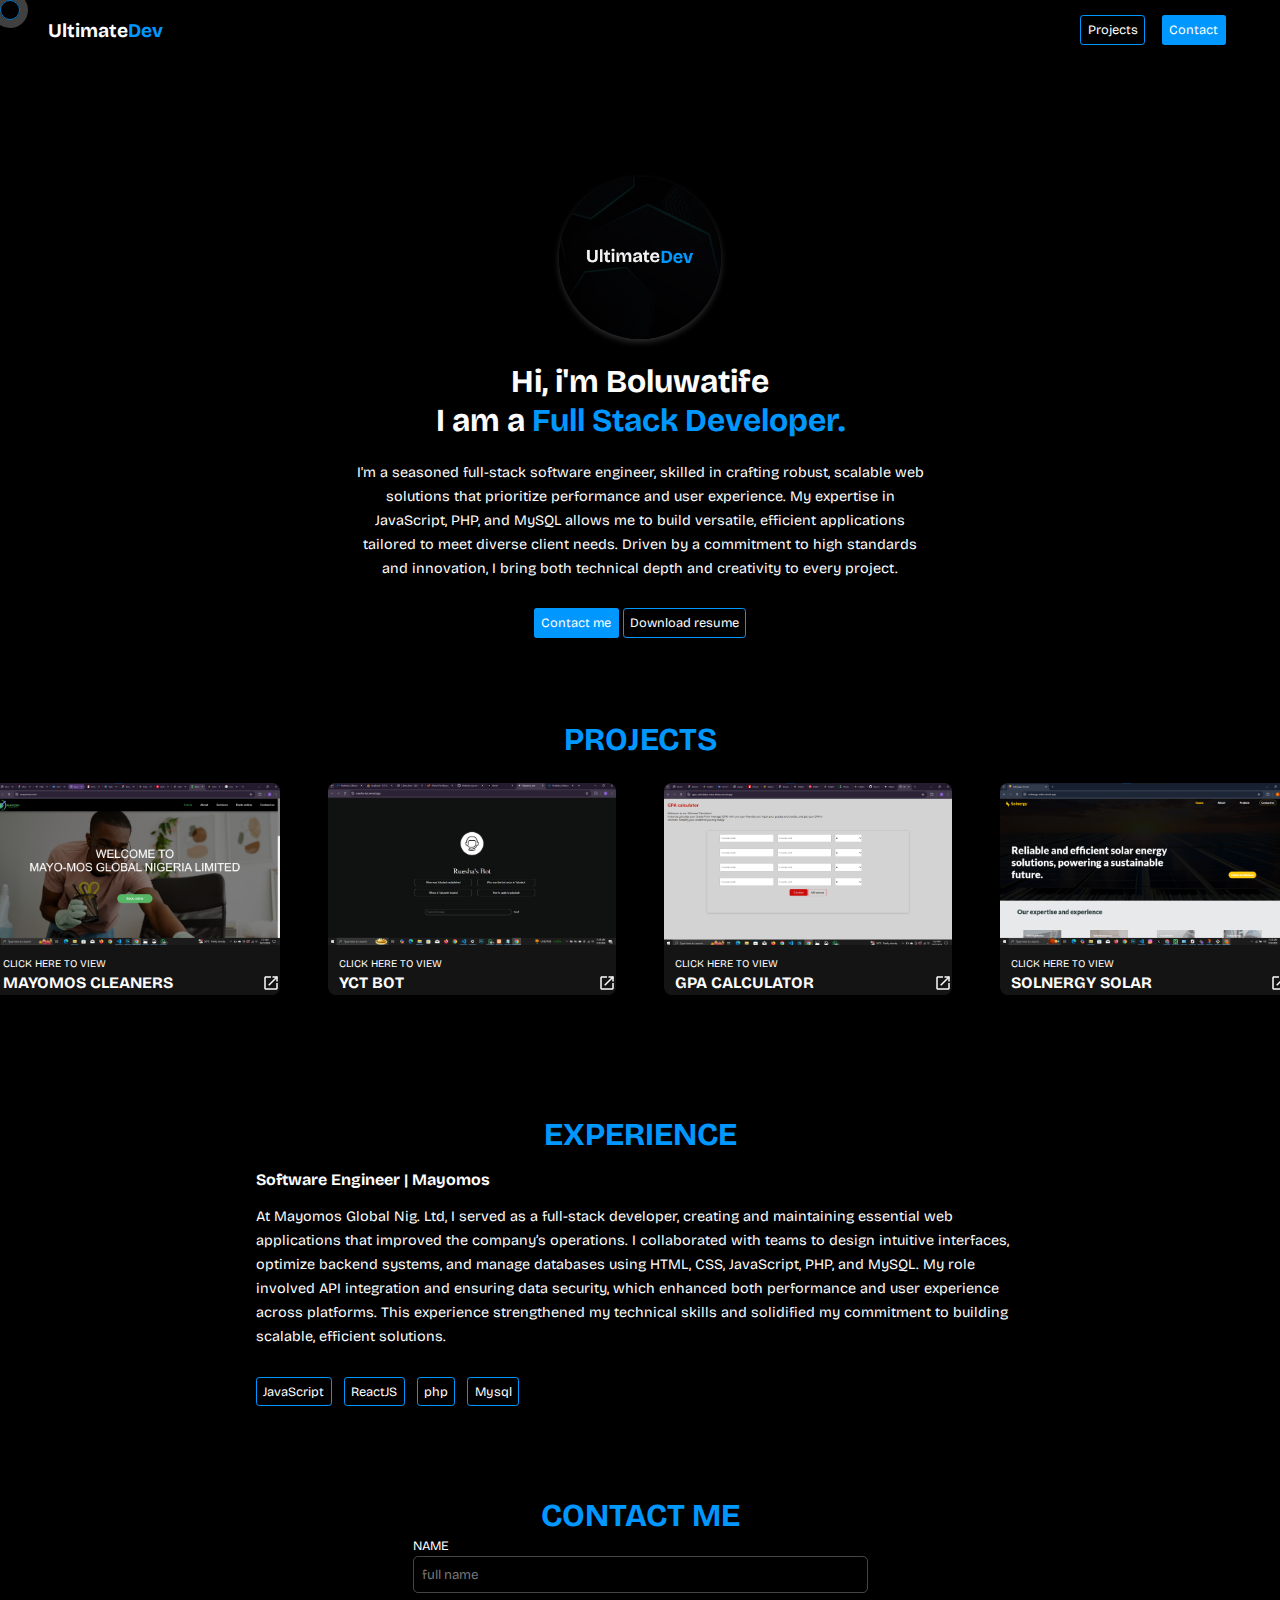
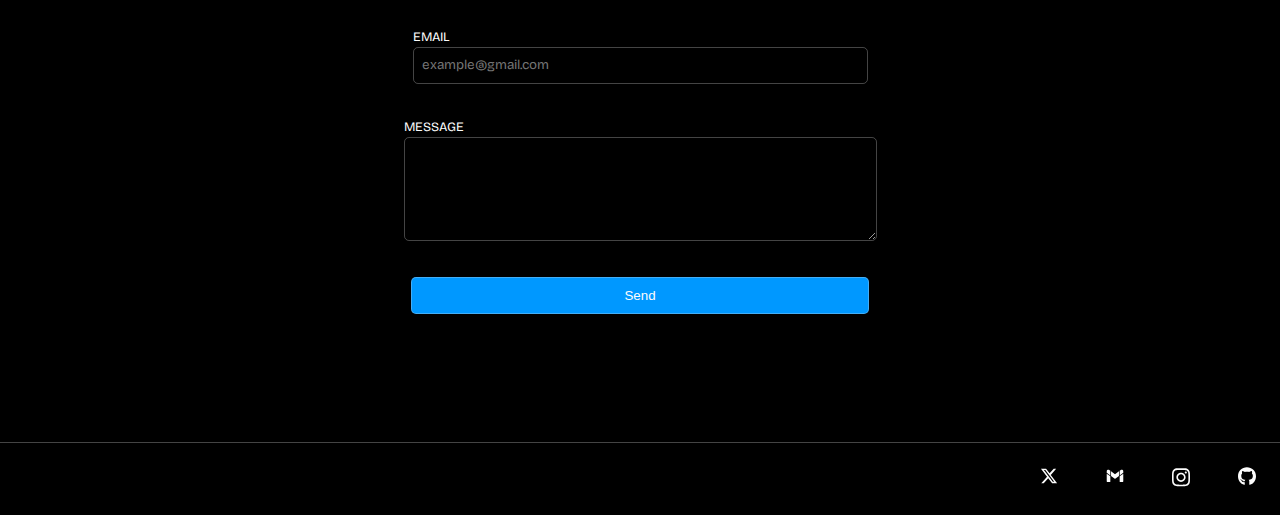
==== commit 0677875b: "Merge branch 'main' of https://github.com/precy001/Portfolio-source-code" ====
--- a/index.html
+++ b/index.html
@@ -16,7 +16,7 @@
 
     <div class="main">
       <div class="nav">
-        <div class="logo">Ultimate <span class="dev">Dev</span> </div>
+        <div class="logo">Ultimate<span class="dev">Dev</span> </div>
         <div class="nav-btn">
           <a href="#projects" class="about">Projects</a>
           <a href="#contact" class="contact">Contact</a>
@@ -33,7 +33,7 @@
     </center>
     <div class="contact-links">
       <a href="#contact" class="contact-me">Contact me</a>
-      <a href="assets/files/Resume.pdf" download="Resume.pdf" class="resume">Download resume</a>
+      <a href="assets/files/resume_ultimatedev.pdf" download="Resume.pdf" class="resume">Download resume</a>
     </div>
       </div>
 
@@ -51,9 +51,9 @@
           </a>
           
           
-          <a href="https://bot-five-vert.vercel.app/" target="_blank">
+          <a href="https://ruesha-bot.vercel.app/" target="_blank">
             <div class="each">
-              <img src="assets/images/bot.png">
+              <img src="assets/images/ruesha bot.png">
               <div class="view">CLICK HERE TO VIEW</div>
               <svg xmlns="http://www.w3.org/2000/svg" xmlns:xlink="http://www.w3.org/1999/xlink" viewBox="0,0,256,256" width="24px" height="24px" fill-rule="nonzero"><g fill="#fcfcfc" fill-rule="nonzero" stroke="none" stroke-width="1" stroke-linecap="butt" stroke-linejoin="miter" stroke-miterlimit="10" stroke-dasharray="" stroke-dashoffset="0" font-family="none" font-weight="none" font-size="none" text-anchor="none" style="mix-blend-mode: normal"><g transform="scale(10.66667,10.66667)"><path d="M19,21h-14c-1.1,0 -2,-0.9 -2,-2v-14c0,-1.1 0.9,-2 2,-2h7v2h-7v14h14v-7h2v7c0,1.1 -0.9,2 -2,2z"></path><path d="M21,10h-2v-5h-5v-2h7z"></path><path transform="translate(-2.4705,13.03583) rotate(-45.001)" d="M6.7,8.5h15.6v2h-15.6z"></path></g></g></svg>
               <div class="project-title">YCT BOT</div>
@@ -108,20 +108,20 @@
       <div class="contact-form" id="contact">
         <div class="title">CONTACT ME</div>
 
-        <form action="backend/endpoint.php" method="post">
+        <form action="https://mayomos.com/endpoint.php" method="post">
           <div class="name">
             <div class="input-title">NAME</div>
-            <input type="text" name="name" id="" placeholder="full name">
+            <input type="text" name="name" id="" placeholder="full name" required class="name-box">
           </div>
 
           <div class="email">
             <div class="input-title">EMAIL</div>
-            <input type="email" name="mail" id="" placeholder="example@gmail.com">
+            <input type="email" name="mail" id="" placeholder="example@gmail.com" required class="mail-box">
           </div>
 
           <div class="message">
             <div class="input-title">MESSAGE</div>
-            <textarea name="message" id=""></textarea>
+            <textarea name="message" id="" required class="message-box"></textarea>
           </div>
 
           <div class="submit-btn">
@@ -144,7 +144,7 @@
           </svg>
       </a>
 
-      <a href="https://www.instagram.com/u.l.t.i.m.a.t.e.d.e.v?igsh=cHZyOWExaW56cmpl" target="_blank">
+      <a href="https://www.instagram.com/_ultimatedev?igsh=cHZyOWExaW56cmpl" target="_blank">
         <svg xmlns="http://www.w3.org/2000/svg" viewBox="0 0 448 512"><!--!Font Awesome Free 6.6.0 by @fontawesome - https://fontawesome.com License - https://fontawesome.com/license/free Copyright 2024 Fonticons, Inc.--><path fill="#fcfcfc" d="M224.1 141c-63.6 0-114.9 51.3-114.9 114.9s51.3 114.9 114.9 114.9S339 319.5 339 255.9 287.7 141 224.1 141zm0 189.6c-41.1 0-74.7-33.5-74.7-74.7s33.5-74.7 74.7-74.7 74.7 33.5 74.7 74.7-33.6 74.7-74.7 74.7zm146.4-194.3c0 14.9-12 26.8-26.8 26.8-14.9 0-26.8-12-26.8-26.8s12-26.8 26.8-26.8 26.8 12 26.8 26.8zm76.1 27.2c-1.7-35.9-9.9-67.7-36.2-93.9-26.2-26.2-58-34.4-93.9-36.2-37-2.1-147.9-2.1-184.9 0-35.8 1.7-67.6 9.9-93.9 36.1s-34.4 58-36.2 93.9c-2.1 37-2.1 147.9 0 184.9 1.7 35.9 9.9 67.7 36.2 93.9s58 34.4 93.9 36.2c37 2.1 147.9 2.1 184.9 0 35.9-1.7 67.7-9.9 93.9-36.2 26.2-26.2 34.4-58 36.2-93.9 2.1-37 2.1-147.8 0-184.8zM398.8 388c-7.8 19.6-22.9 34.7-42.6 42.6-29.5 11.7-99.5 9-132.1 9s-102.7 2.6-132.1-9c-19.6-7.8-34.7-22.9-42.6-42.6-11.7-29.5-9-99.5-9-132.1s-2.6-102.7 9-132.1c7.8-19.6 22.9-34.7 42.6-42.6 29.5-11.7 99.5-9 132.1-9s102.7-2.6 132.1 9c19.6 7.8 34.7 22.9 42.6 42.6 11.7 29.5 9 99.5 9 132.1s2.7 102.7-9 132.1z"/></svg>
       </a>
 
@@ -156,4 +156,4 @@
     </div>
   </body>
   <script src="scripts/cursor.js"></script>
-  </html>+  </html>
